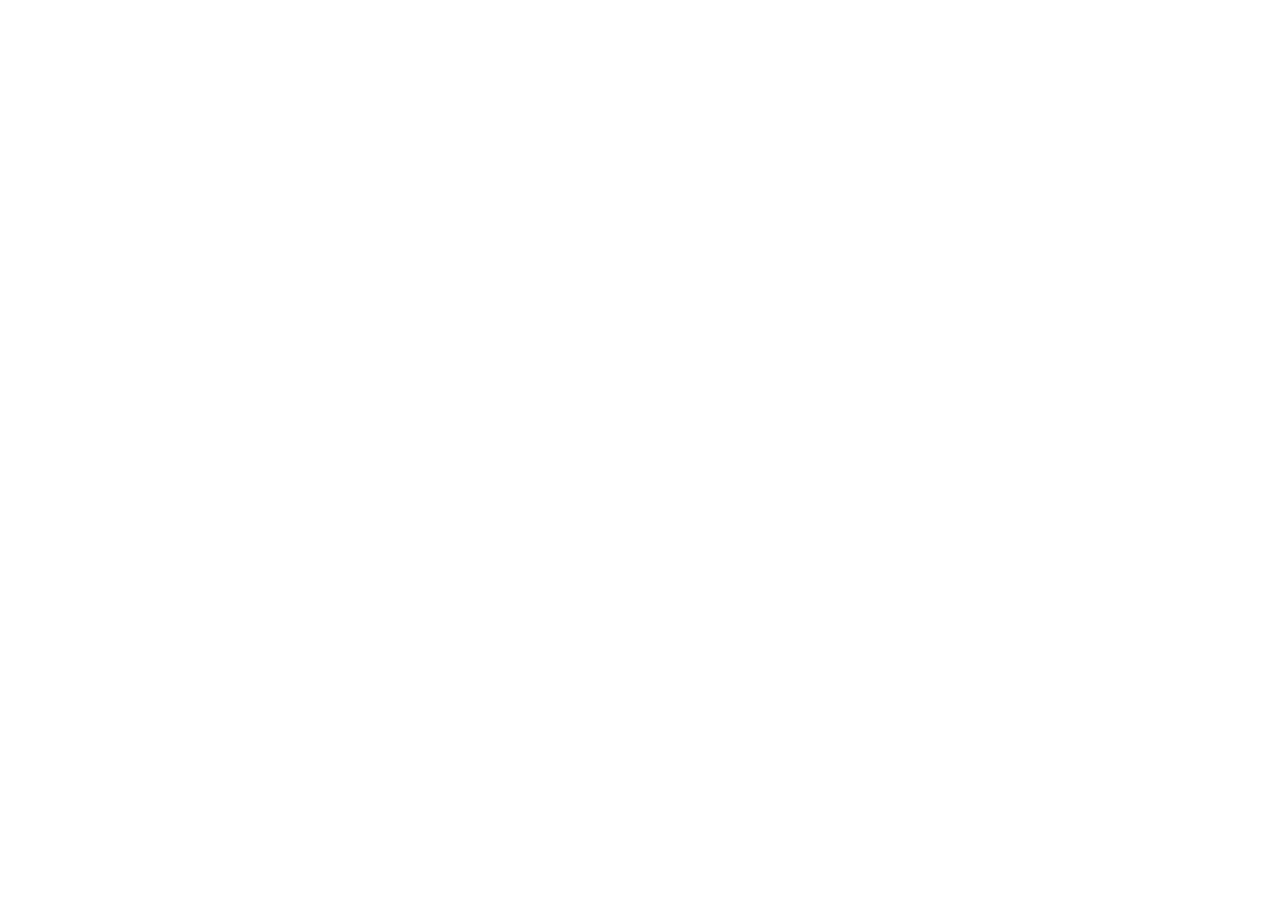
==== HTML/index.html @ 469d47e5 "first commit" ====
<!doctype html>
<html lang="en">
  <head>
    <meta charset="UTF-8" />
    <meta name="viewport" content="width=device-width, initial-scale=1.0" />
    <title>Interest Connect</title>
    <link rel="stylesheet" href="style.css" />
  </head>
  <body></body>
</html>
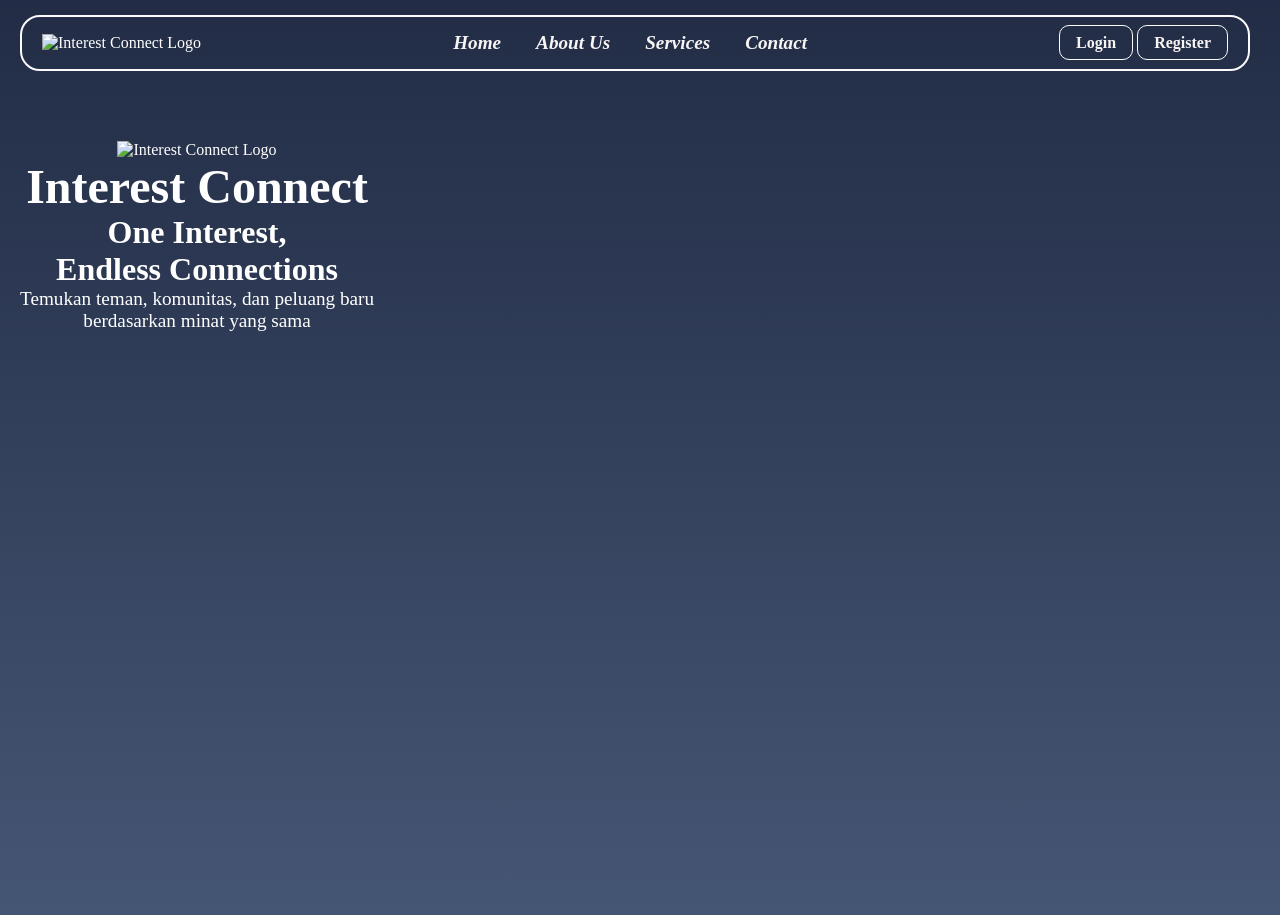
==== commit f9a0e440: "Commit" ====
--- a/HTML/index.html
+++ b/HTML/index.html
@@ -4,7 +4,34 @@
     <meta charset="UTF-8" />
     <meta name="viewport" content="width=device-width, initial-scale=1.0" />
     <title>Interest Connect</title>
-    <link rel="stylesheet" href="style.css" />
+    <link rel="stylesheet" href="../CSS/style.css" />
   </head>
-  <body></body>
+  <body>
+    <nav>
+      <div class="logo">
+        <img src="logo.png" alt="Interest Connect Logo" />
+      </div>
+      <ul class="nav-links">
+        <li><a href="home.html">Home</a></li>
+        <li><a href="about.html">About Us</a></li>
+        <li><a href="services.html">Services</a></li>
+        <li><a href="contact.html">Contact</a></li>
+      </ul>
+      <div class="nav-auth">
+        <a href="login.html" class="RLButton">Login</a>
+        <a href="register.html" class="RLButton">Register</a>
+      </div>
+    </nav>
+    <section class="main">
+      <div class="main-left">
+        <img src="logo.png" alt="Interest Connect Logo" />
+        <h1>Interest Connect</h1>
+        <h2>One Interest,<br />Endless Connections</h2>
+        <p>
+          Temukan teman, komunitas, dan peluang baru<br />berdasarkan minat yang
+          sama
+        </p>
+      </div>
+    </section>
+  </body>
 </html>
--- a/CSS/style.css
+++ b/CSS/style.css
@@ -0,0 +1,125 @@
+* {
+  margin: 0;
+  padding: 0;
+  box-sizing: border-box;
+}
+
+main {
+  padding: 20px;
+  overflow: auto;
+}
+
+body {
+  color: #fff;
+  min-height: 100vh;
+  padding-right: 10px;
+  background: linear-gradient(to top, #455674, #222c45);
+}
+
+::-webkit-scrollbar {
+  width: 10px;
+}
+
+::-webkit-scrollbar-track {
+  background: rgba(255, 255, 255, 0.1);
+  border-radius: 10px;
+}
+
+::-webkit-scrollbar-thumb {
+  background: #fcfafc;
+  border-radius: 10px;
+}
+
+::-webkit-scrollbar-thumb:hover {
+  background: #d1d5db;
+}
+
+nav {
+  display: flex;
+  justify-content: space-between;
+  align-items: center;
+  background-color: transparent;
+  overflow: auto;
+  border: 2px solid #fcfafc;
+  border-radius: 20px;
+  margin-top: 15px;
+  margin-right: 20px;
+  margin-left: 20px;
+  padding: 15px 20px;
+}
+
+.logo img {
+  display: block;
+}
+
+.nav-links {
+  display: flex;
+  list-style-type: none;
+  gap: 35px;
+}
+
+.nav-links a {
+  text-align: center;
+  color: rgb(247, 244, 244);
+  font-style: italic;
+  text-decoration: none;
+  font-size: 1.2em;
+  font-weight: bold;
+  transition:
+    opacity 0.3s ease,
+    color 0.3s ease;
+}
+
+.nav-links a:hover {
+  background-color: #fbfafcf1;
+  color: rgb(25, 12, 56);
+  font-weight: bold;
+  border-radius: 10px;
+  padding: 10px;
+  opacity: 0.8;
+}
+
+.nav-auth {
+  gap: 15px;
+}
+
+.RLButton {
+  color: rgb(247, 244, 244);
+  text-decoration: none;
+  font-weight: bold;
+  padding: 8px 16px;
+  border: 1px solid #fcfafc;
+  border-radius: 10px;
+  transition: all 0.3s ease;
+}
+
+.RLButton:hover {
+  background-color: #fbfafcf1;
+  color: rgb(25, 12, 56);
+}
+
+main {
+  padding: 20px;
+}
+
+.main-left {
+  float: left;
+  text-align: center;
+  padding: 20px;
+  margin-top: 50px;
+}
+
+.main-left h1 {
+  font-size: 3em;
+  color: #fff;
+}
+
+.main-left h2 {
+  font-size: 2em;
+  color: #fff;
+}
+
+.main-left p {
+  font-size: 1.2em;
+  color: #fff;
+}
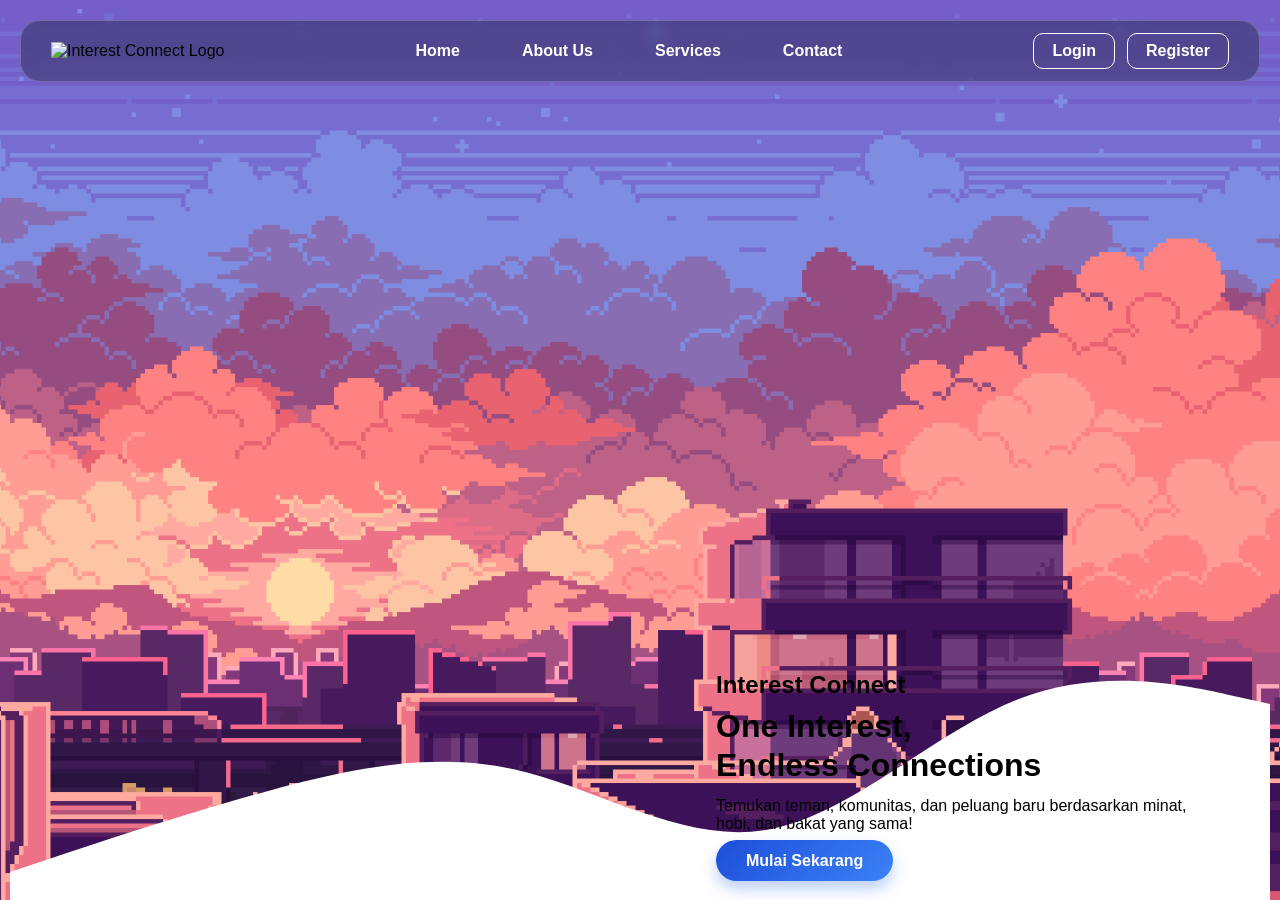
==== commit 2f1da093: "change" ====
--- a/HTML/index.html
+++ b/HTML/index.html
@@ -4,34 +4,46 @@
     <meta charset="UTF-8" />
     <meta name="viewport" content="width=device-width, initial-scale=1.0" />
     <title>Interest Connect</title>
-    <link rel="stylesheet" href="../CSS/style.css" />
+    <link rel="stylesheet" href="../CSS/index.css" />
   </head>
   <body>
-    <nav>
-      <div class="logo">
-        <img src="logo.png" alt="Interest Connect Logo" />
+    <header class="hero-container">
+      <nav>
+        <div class="logo">
+          <img src="logo.png" alt="Interest Connect Logo" />
+        </div>
+        <ul class="nav-links">
+          <li><a href="home.html">Home</a></li>
+          <li><a href="about.html">About Us</a></li>
+          <li><a href="services.html">Services</a></li>
+          <li><a href="contact.html">Contact</a></li>
+        </ul>
+        <div class="nav-auth">
+          <a href="login.html" class="RLButton">Login</a>
+          <a href="register.html" class="RLButton">Register</a>
+        </div>
+      </nav>
+
+      <div class="wavy-card-wrapper">
+        <svg xmlns="http://www.w3.org/2000/svg" viewBox="0 0 1440 320">
+          <path
+            fill="#ffffff"
+            fill-opacity="1"
+            d="M0,288L48,272C96,256,192,224,288,197.3C384,171,480,149,576,170.7C672,192,768,256,864,240C960,224,1056,128,1152,90.7C1248,53,1344,75,1392,85.3L1440,96L1440,320L1392,320C1344,320,1248,320,1152,320C1056,320,960,320,864,320C768,320,672,320,576,320C480,320,384,320,288,320C192,320,96,320,48,320L0,320Z"
+          ></path>
+        </svg>
+
+        <!-- Teks dimasukkan ke dalam area wave -->
+        <div class="wavy-content">
+          <h1>Interest Connect</h1>
+          <h2>One Interest,<br />Endless Connections</h2>
+          <p>
+            Temukan teman, komunitas, dan peluang baru berdasarkan minat, hobi,
+            dan bakat yang sama!
+          </p>
+          <a href="register.html" class="btn-more">Mulai Sekarang</a>
+        </div>
       </div>
-      <ul class="nav-links">
-        <li><a href="home.html">Home</a></li>
-        <li><a href="about.html">About Us</a></li>
-        <li><a href="services.html">Services</a></li>
-        <li><a href="contact.html">Contact</a></li>
-      </ul>
-      <div class="nav-auth">
-        <a href="login.html" class="RLButton">Login</a>
-        <a href="register.html" class="RLButton">Register</a>
-      </div>
-    </nav>
-    <section class="main">
-      <div class="main-left">
-        <img src="logo.png" alt="Interest Connect Logo" />
-        <h1>Interest Connect</h1>
-        <h2>One Interest,<br />Endless Connections</h2>
-        <p>
-          Temukan teman, komunitas, dan peluang baru<br />berdasarkan minat yang
-          sama
-        </p>
-      </div>
-    </section>
+    </header>
   </body>
 </html>
--- a/CSS/index.css
+++ b/CSS/index.css
@@ -0,0 +1,157 @@
+* {
+  margin: 0;
+  padding: 0;
+  box-sizing: border-box;
+  font-family: "Plus Jakarta Sans", sans-serif;
+}
+
+body {
+  overflow-x: hidden;
+  background-color: #0f172a;
+}
+
+.hero-container {
+  position: relative;
+  width: 100%;
+  min-height: 100vh;
+  background: url("../Gambar/download\ \(1\).gif") no-repeat bottom center /
+    cover;
+  display: flex;
+  flex-direction: column;
+  justify-content: space-between;
+  overflow: hidden;
+}
+
+.wavy-card-wrapper {
+  margin-top: auto;
+  width: 100%;
+  position: absolute;
+  bottom: 0;
+  left: 0;
+  z-index: 1;
+}
+
+.wavy-card-wrapper svg {
+  display: block;
+  width: 100%;
+  height: 280px;
+}
+
+.wavy-content {
+  position: absolute;
+  bottom: 30px;
+  left: auto;
+  right: 5%;
+  z-index: 2;
+  color: #000000;
+}
+
+.wavy-content h1 {
+  font-size: 1.5rem;
+  margin-bottom: 0.5rem;
+}
+
+.wavy-content h2 {
+  font-size: 2rem;
+  line-height: 1.2;
+  margin-bottom: 0.8rem;
+}
+
+.wavy-content p {
+  max-width: 500px;
+  margin-bottom: 1.2rem;
+  font-size: 1rem;
+}
+
+nav {
+  display: flex;
+  justify-content: space-between;
+  align-items: center;
+  background: rgba(15, 23, 42, 0.35);
+  backdrop-filter: blur(8px);
+  border: 1px solid rgba(255, 255, 255, 0.2);
+  border-radius: 20px;
+  margin: 20px;
+  padding: 12px 30px;
+  z-index: 10;
+}
+
+.logo img {
+  display: block;
+  max-height: 40px;
+}
+
+.nav-links {
+  display: flex;
+  list-style-type: none;
+  gap: 30px;
+}
+
+.nav-links a {
+  color: #ffffff;
+  text-decoration: none;
+  font-size: 1em;
+  font-weight: 600;
+  padding: 8px 16px;
+  border-radius: 10px;
+  transition: all 0.3s ease;
+}
+
+.nav-links a:hover {
+  background-color: rgba(255, 255, 255, 0.2);
+}
+
+.nav-auth {
+  display: flex;
+  gap: 12px;
+}
+
+.RLButton {
+  color: #ffffff;
+  text-decoration: none;
+  font-weight: 700;
+  padding: 8px 18px;
+  border: 1px solid #ffffff;
+  border-radius: 10px;
+  transition: all 0.3s ease;
+}
+
+.RLButton:hover {
+  background-color: #ffffff;
+  color: #2563eb;
+}
+
+.register-btn {
+  background-color: #ff5722;
+  border-color: #ff5722;
+}
+
+.register-btn:hover {
+  background-color: #e64a19;
+  color: #ffffff;
+}
+
+.btn-more {
+  background: linear-gradient(135deg, #1d4ed8, #3b82f6);
+  color: #ffffff;
+  padding: 12px 30px;
+  border-radius: 25px;
+  text-decoration: none;
+  font-weight: 700;
+  box-shadow: 0 8px 15px rgba(37, 99, 235, 0.3);
+  transition:
+    transform 0.2s ease,
+    box-shadow 0.2s ease;
+}
+
+.btn-more:hover {
+  transform: translateY(-3px);
+  box-shadow: 0 12px 20px rgba(37, 99, 235, 0.4);
+}
+
+@media (max-width: 768px) {
+  nav {
+    flex-direction: column;
+    gap: 15px;
+  }
+}
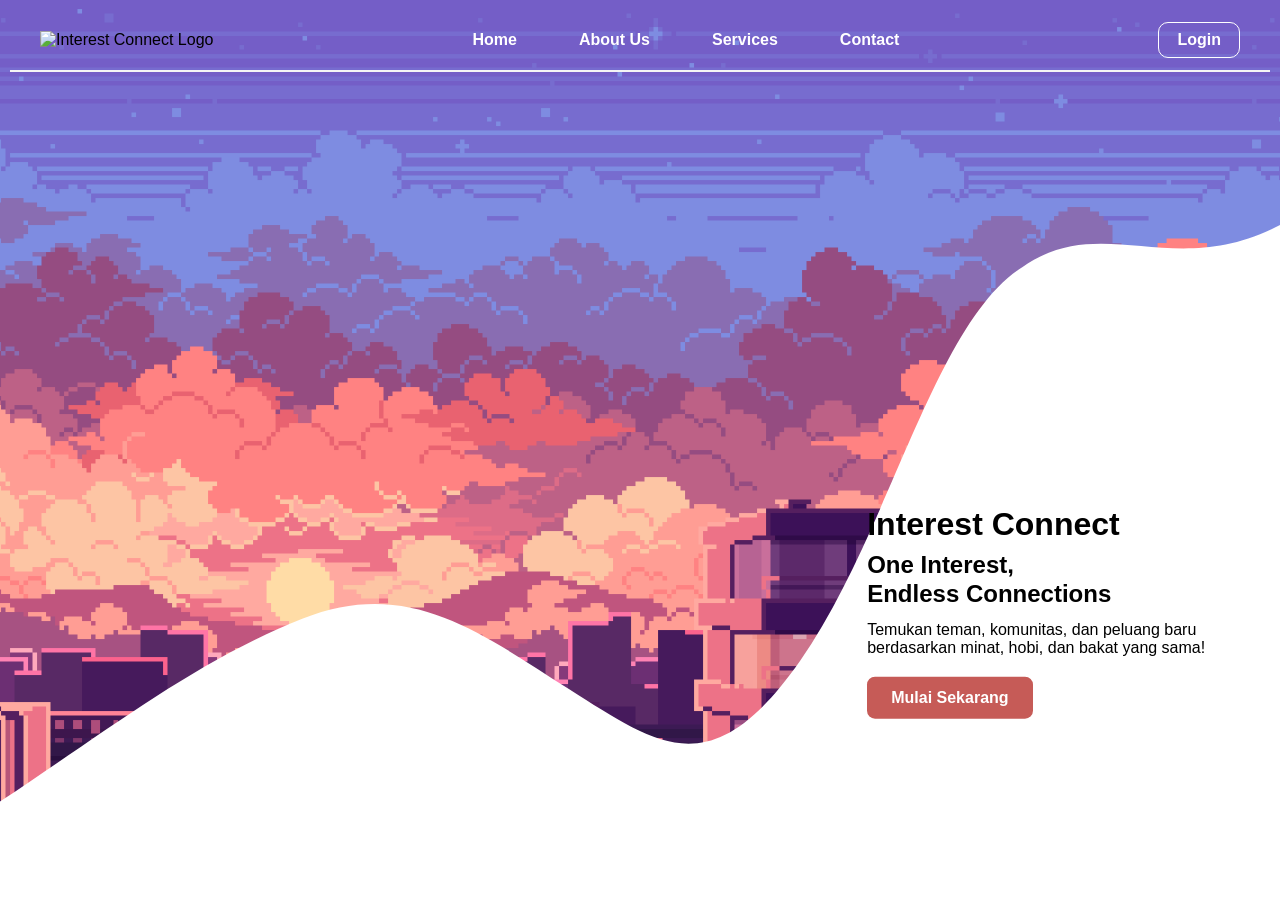
==== commit 3b2fa0a5: "commit" ====
--- a/HTML/index.html
+++ b/HTML/index.html
@@ -19,21 +19,37 @@
           <li><a href="contact.html">Contact</a></li>
         </ul>
         <div class="nav-auth">
-          <a href="login.html" class="RLButton">Login</a>
-          <a href="register.html" class="RLButton">Register</a>
+          <a href="login.html" class="LButton">Login</a>
         </div>
       </nav>
 
       <div class="wavy-card-wrapper">
-        <svg xmlns="http://www.w3.org/2000/svg" viewBox="0 0 1440 320">
+        <svg
+          xmlns="http://www.w3.org/2000/svg"
+          viewBox="0 0 1440 320"
+          preserveAspectRatio="none"
+        >
           <path
             fill="#ffffff"
             fill-opacity="1"
-            d="M0,288L48,272C96,256,192,224,288,197.3C384,171,480,149,576,170.7C672,192,768,256,864,240C960,224,1056,128,1152,90.7C1248,53,1344,75,1392,85.3L1440,96L1440,320L1392,320C1344,320,1248,320,1152,320C1056,320,960,320,864,320C768,320,672,320,576,320C480,320,384,320,288,320C192,320,96,320,48,320L0,320Z"
+            d="
+    M0,285
+
+    C120,260 220,235 340,220
+    C460,205 540,225 640,245
+
+    C740,265 800,280 900,235
+    C1000,190 1050,115 1150,95
+
+    C1240,75 1320,100 1440,80
+
+    L1440,320
+    L0,320
+    Z
+  "
           ></path>
         </svg>
 
-        <!-- Teks dimasukkan ke dalam area wave -->
         <div class="wavy-content">
           <h1>Interest Connect</h1>
           <h2>One Interest,<br />Endless Connections</h2>
@@ -41,7 +57,7 @@
             Temukan teman, komunitas, dan peluang baru berdasarkan minat, hobi,
             dan bakat yang sama!
           </p>
-          <a href="register.html" class="btn-more">Mulai Sekarang</a>
+          <a href="login.html" class="btn-more">Mulai Sekarang</a>
         </div>
       </div>
     </header>
--- a/CSS/index.css
+++ b/CSS/index.css
@@ -34,25 +34,26 @@
 .wavy-card-wrapper svg {
   display: block;
   width: 100%;
-  height: 280px;
+  height: 100vh;
 }
 
 .wavy-content {
   position: absolute;
-  bottom: 30px;
-  left: auto;
-  right: 5%;
+  top: 68%;
+  right: 1%;
+  transform: translateY(-50%);
+  width: 400px;
   z-index: 2;
-  color: #000000;
+  color: #000;
 }
 
 .wavy-content h1 {
-  font-size: 1.5rem;
+  font-size: 2rem;
   margin-bottom: 0.5rem;
 }
 
 .wavy-content h2 {
-  font-size: 2rem;
+  font-size: 1.5rem;
   line-height: 1.2;
   margin-bottom: 0.8rem;
 }
@@ -67,11 +68,9 @@
   display: flex;
   justify-content: space-between;
   align-items: center;
-  background: rgba(15, 23, 42, 0.35);
-  backdrop-filter: blur(8px);
-  border: 1px solid rgba(255, 255, 255, 0.2);
-  border-radius: 20px;
-  margin: 20px;
+  background: transparent;
+  border-bottom: 2px solid whitesmoke;
+  margin: 10px;
   padding: 12px 30px;
   z-index: 10;
 }
@@ -93,7 +92,7 @@
   font-size: 1em;
   font-weight: 600;
   padding: 8px 16px;
-  border-radius: 10px;
+  border-radius: 15px;
   transition: all 0.3s ease;
 }
 
@@ -106,7 +105,7 @@
   gap: 12px;
 }
 
-.RLButton {
+.LButton {
   color: #ffffff;
   text-decoration: none;
   font-weight: 700;
@@ -116,37 +115,25 @@
   transition: all 0.3s ease;
 }
 
-.RLButton:hover {
+.LButton:hover {
   background-color: #ffffff;
-  color: #2563eb;
-}
-
-.register-btn {
-  background-color: #ff5722;
-  border-color: #ff5722;
-}
-
-.register-btn:hover {
-  background-color: #e64a19;
-  color: #ffffff;
+  color: #c65b57;
 }
 
 .btn-more {
-  background: linear-gradient(135deg, #1d4ed8, #3b82f6);
+  display: inline-block;
+  padding: 12px 24px;
+  background-color: #c65b57;
   color: #ffffff;
-  padding: 12px 30px;
-  border-radius: 25px;
   text-decoration: none;
-  font-weight: 700;
-  box-shadow: 0 8px 15px rgba(37, 99, 235, 0.3);
-  transition:
-    transform 0.2s ease,
-    box-shadow 0.2s ease;
+  font-weight: bold;
+  border-radius: 8px;
+  transition: all 0.3s ease;
 }
 
 .btn-more:hover {
   transform: translateY(-3px);
-  box-shadow: 0 12px 20px rgba(37, 99, 235, 0.4);
+  box-shadow: 0 12px 20px rgba(247, 231, 65, 0.4);
 }
 
 @media (max-width: 768px) {
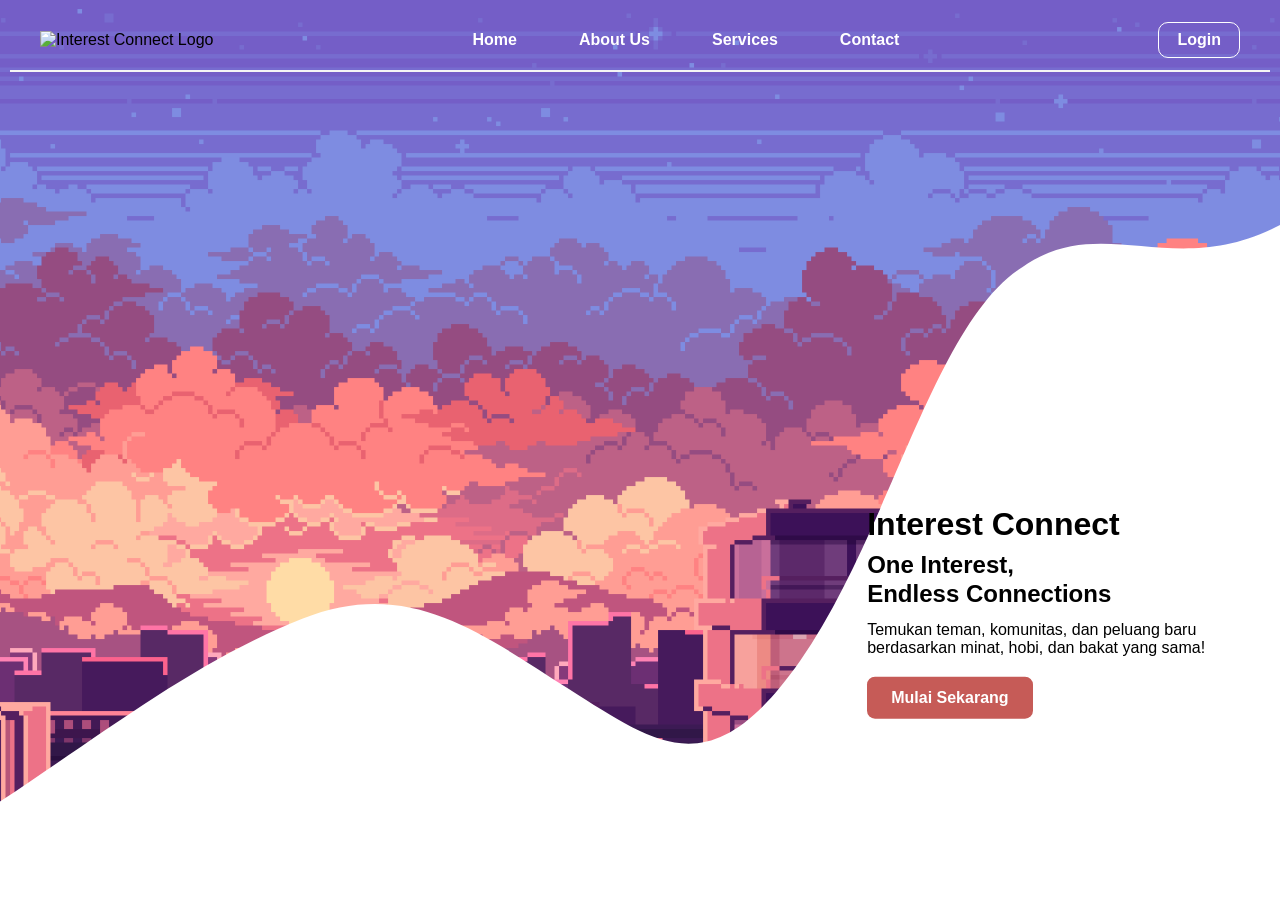
==== commit 2a6345e6: "commit" ====
--- a/HTML/index.html
+++ b/HTML/index.html
@@ -57,7 +57,7 @@
             Temukan teman, komunitas, dan peluang baru berdasarkan minat, hobi,
             dan bakat yang sama!
           </p>
-          <a href="login.html" class="btn-more">Mulai Sekarang</a>
+          <a href="signup.html" class="btn-more">Mulai Sekarang</a>
         </div>
       </div>
     </header>
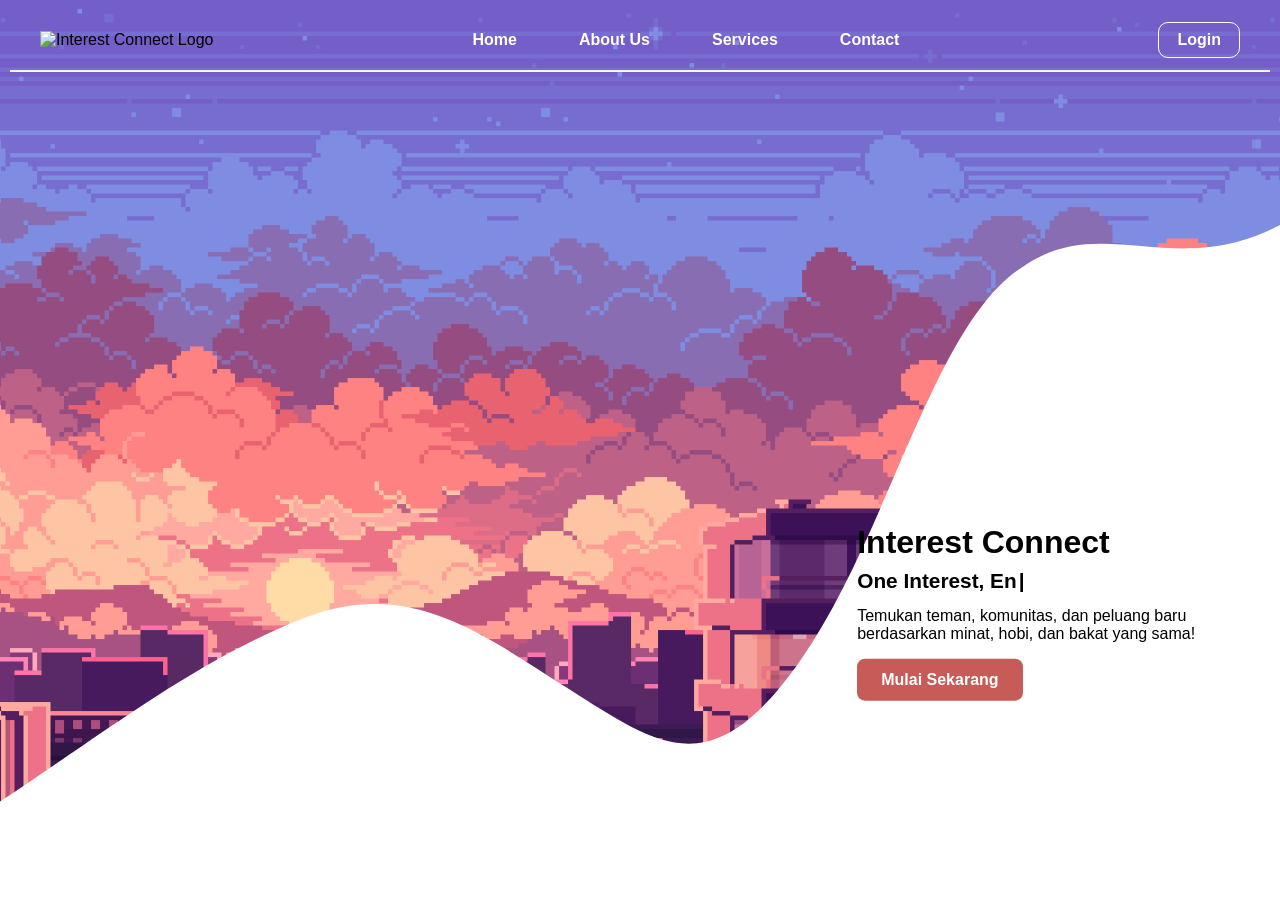
==== commit 91b37c29: "commit" ====
--- a/HTML/index.html
+++ b/HTML/index.html
@@ -52,7 +52,9 @@
 
         <div class="wavy-content">
           <h1>Interest Connect</h1>
-          <h2>One Interest,<br />Endless Connections</h2>
+          <h2 class="typing-title">
+            <span id="typed-text"></span><span class="typed-cursor">|</span>
+          </h2>
           <p>
             Temukan teman, komunitas, dan peluang baru berdasarkan minat, hobi,
             dan bakat yang sama!
@@ -61,5 +63,6 @@
         </div>
       </div>
     </header>
+    <script src="../JS/typetext.js"></script>
   </body>
 </html>
--- a/CSS/index.css
+++ b/CSS/index.css
@@ -42,7 +42,7 @@
   top: 68%;
   right: 1%;
   transform: translateY(-50%);
-  width: 400px;
+  width: 410px;
   z-index: 2;
   color: #000;
 }
@@ -53,15 +53,31 @@
 }
 
 .wavy-content h2 {
-  font-size: 1.5rem;
+  font-size: 1.3rem;
   line-height: 1.2;
   margin-bottom: 0.8rem;
 }
 
 .wavy-content p {
   max-width: 500px;
-  margin-bottom: 1.2rem;
+  margin-bottom: 1rem;
   font-size: 1rem;
+}
+
+.typing-title {
+  min-height: 1.5rem;
+}
+
+.typed-cursor {
+  display: inline-block;
+  margin-left: 2px;
+  animation: blink 1s steps(1) infinite;
+}
+
+@keyframes blink {
+  50% {
+    opacity: 0;
+  }
 }
 
 nav {
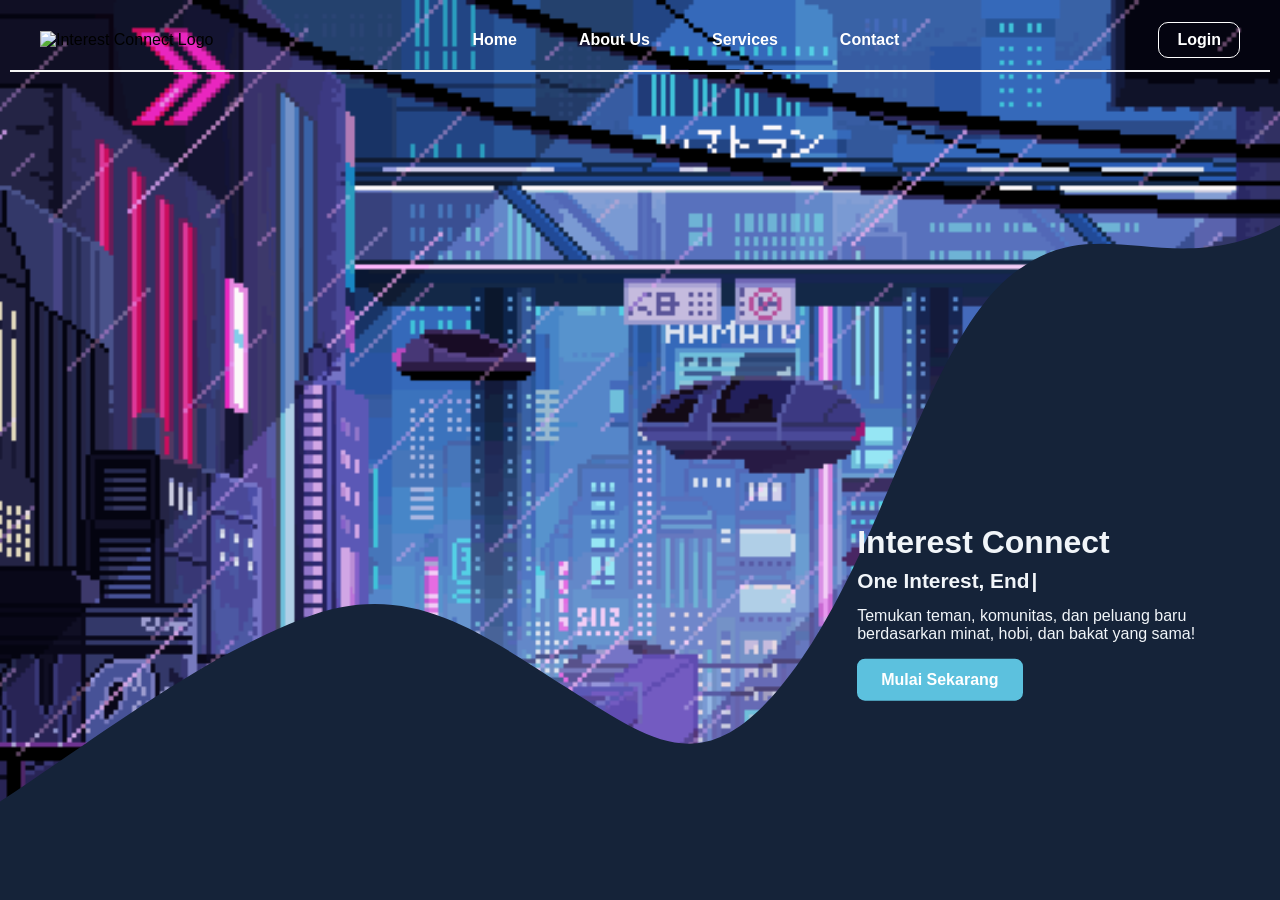
==== commit f5d230d6: "ef9hawfh" ====
--- a/HTML/index.html
+++ b/HTML/index.html
@@ -5,6 +5,7 @@
     <meta name="viewport" content="width=device-width, initial-scale=1.0" />
     <title>Interest Connect</title>
     <link rel="stylesheet" href="../CSS/index.css" />
+    <script src="../JS/theme.js"></script>
   </head>
   <body>
     <header class="hero-container">
--- a/CSS/index.css
+++ b/CSS/index.css
@@ -20,6 +20,16 @@
   flex-direction: column;
   justify-content: space-between;
   overflow: hidden;
+}
+
+:root[data-theme="dark"] .hero-container::before {
+  content: "";
+  position: absolute;
+  background: url("../Gambar/_pixel_\ GIFs\ -\ the\ best\ GIFs\ on\ GIFER.gif")
+    no-repeat bottom center / cover;
+  inset: 0;
+  z-index: 0;
+  pointer-events: none;
 }
 
 .wavy-card-wrapper {
@@ -35,6 +45,16 @@
   display: block;
   width: 100%;
   height: 100vh;
+}
+
+.wavy-card-wrapper svg path {
+  transition:
+    color 0.4s ease,
+    fill 0.4s ease;
+}
+
+:root[data-theme="dark"] .wavy-card-wrapper svg path {
+  fill: #152339;
 }
 
 .wavy-content {
@@ -64,6 +84,10 @@
   font-size: 1rem;
 }
 
+:root[data-theme="dark"] .wavy-content {
+  color: #f1f5f9;
+}
+
 .typing-title {
   min-height: 1.5rem;
 }
@@ -114,6 +138,7 @@
 
 .nav-links a:hover {
   background-color: rgba(255, 255, 255, 0.2);
+  cursor: pointer;
 }
 
 .nav-auth {
@@ -129,6 +154,7 @@
   border: 1px solid #ffffff;
   border-radius: 10px;
   transition: all 0.3s ease;
+  cursor: pointer;
 }
 
 .LButton:hover {
@@ -145,6 +171,11 @@
   font-weight: bold;
   border-radius: 8px;
   transition: all 0.3s ease;
+  cursor: pointer;
+}
+
+:root[data-theme="dark"] .btn-more {
+  background-color: #5cc1de;
 }
 
 .btn-more:hover {
@@ -152,9 +183,67 @@
   box-shadow: 0 12px 20px rgba(247, 231, 65, 0.4);
 }
 
+:root[data-theme="dark"] .btn-more:hover {
+  box-shadow: 0 12px 20px rgba(115, 166, 177, 0.4);
+}
+
 @media (max-width: 768px) {
   nav {
     flex-direction: column;
-    gap: 15px;
-  }
-}
+    gap: 12px;
+    padding: 12px 16px;
+  }
+
+  .nav-links {
+    flex-wrap: wrap;
+    justify-content: center;
+    gap: 8px;
+  }
+
+  .nav-links a {
+    font-size: 0.9em;
+    padding: 6px 12px;
+  }
+
+  .LButton {
+    padding: 6px 14px;
+  }
+
+  .wavy-card-wrapper svg {
+    display: none;
+  }
+
+  .wavy-card-wrapper {
+    height: 40%;
+    background: #ffffff;
+    border-radius: 24px 24px 0 0;
+    align-items: center;
+    justify-content: center;
+  }
+
+  .wavy-content {
+    position: static;
+    text-align: center;
+    transform: none;
+    width: 100%;
+    padding: 24px;
+    padding-top: 40px;
+  }
+
+  .wavy-content h1 {
+    font-size: 1.4rem;
+  }
+
+  .wavy-content h2 {
+    font-size: 1.05rem;
+  }
+
+  .wavy-content p {
+    font-size: 0.9rem;
+    max-width: 100%;
+  }
+
+  :root[data-theme="dark"] .wavy-card-wrapper {
+    background: #1e293b;
+  }
+}
